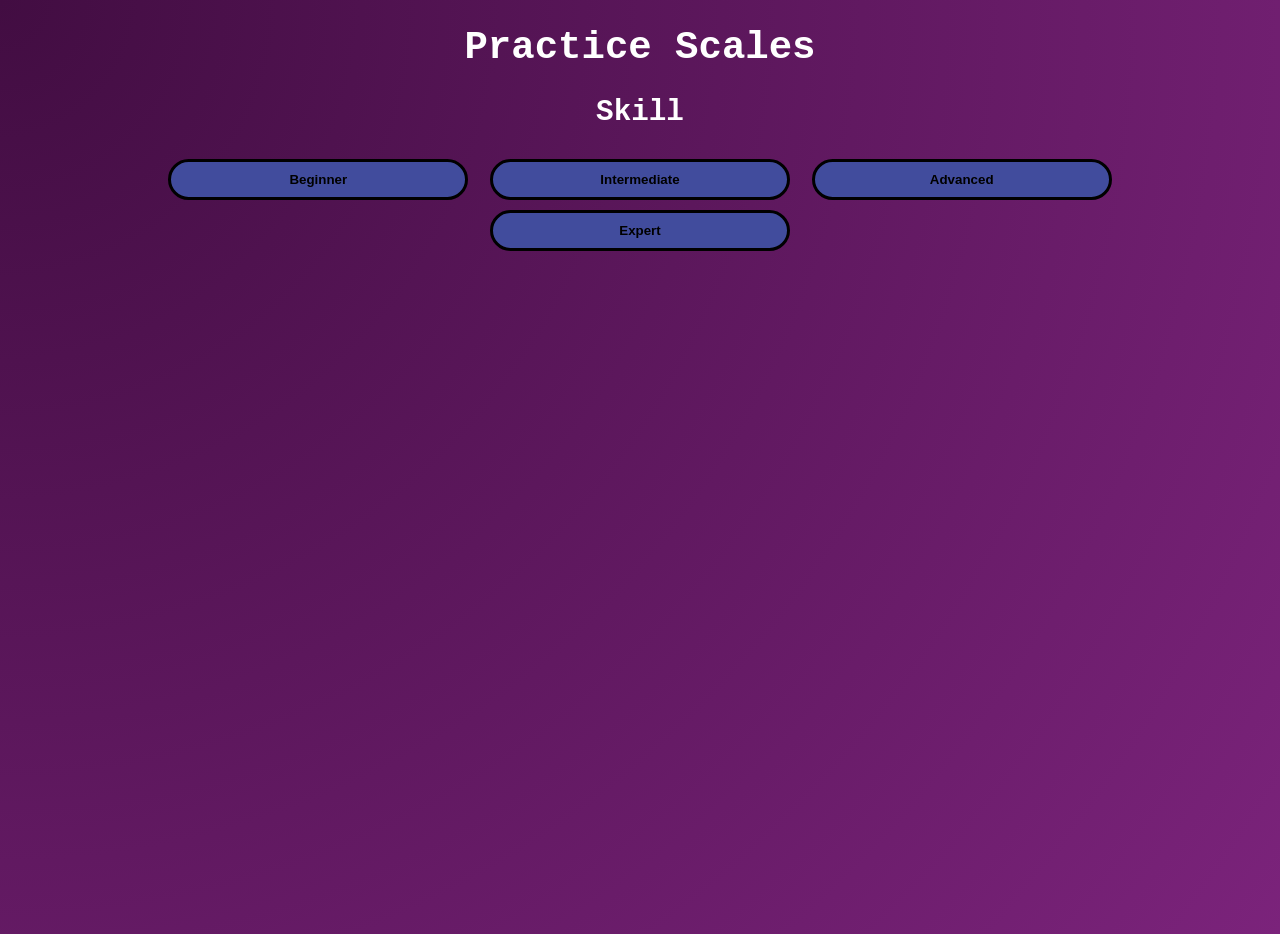
==== html/practice-scales.html @ 2d078fb2 "practice scales start" ====
<!DOCTYPE html>
<html lang="en">
<head>
    <!-- Boilerplate -->
    <meta charset="UTF-8">
    <meta name="viewport" content="width=device-width, initial-scale=1.0">

    <!-- CSS files -->
    <link rel="stylesheet" href="../css/index.css">
    <link rel="stylesheet" href="../css/practice-scales.css">

    <!-- Title -->
    <title>Music Theory</title>
</head>
<body>
    <!-- Heading -->
    <h1>Practice Scales</h1>
    
    <!-- Choose Skill -->
    <h2>Skill</h2>
    <button id="beg" class="skill">Beginner</button>
    <button id="int" class="skill">Intermediate</button>
    <button id="adv" class="skill">Advanced</button>
    <button id="exp" class="skill">Expert</button>
    
    <!-- BG and Sripts -->
    <script src="../js/tools.js"></script>
    <script src="../js/practice-scales.js"></script>
    <script src="../js/bg.js"></script>
</body>
</html>
---- css/index.css ----
/* Main Body */
body {
    /* Text */
    font-family: monospace;
    font-size: 1.5em;
    text-align: center;
    color: white;

    /* Background */
    background-repeat: no-repeat;
    min-height: 100vh;
}

/* Program Buttons */
.programs {
    /* Test */
    font-weight: 800;

    /* Box */
    background: #414c9d;
    padding: 10px;
    margin: 5px;

    /* Border */
    border: black 3px solid;
    border-radius: 30px;

    /* No user select */
    user-select: none;

    /* Anim Transition */
    transition: 0.7s ease;
}

/* Program Buttons Anim */
.programs:hover { /* Hover */
    scale: 110%;
    background: #8f8fe0;
    cursor: pointer;
}
---- css/practice-scales.css ----
.skill {
    /* Test */
    font-weight: 800;

    /* Box */
    background: #414c9d;
    padding: 10px;
    margin: 5px;
    width: 300px;

    /* Border */
    border: black 3px solid;
    border-radius: 30px;

    /* No user select */
    user-select: none;

    /* Anim Transition */
    transition: 0.7s ease;
}

.skill:hover {
    scale: 1.1;
    background: #399bcc;
    cursor: pointer;
}
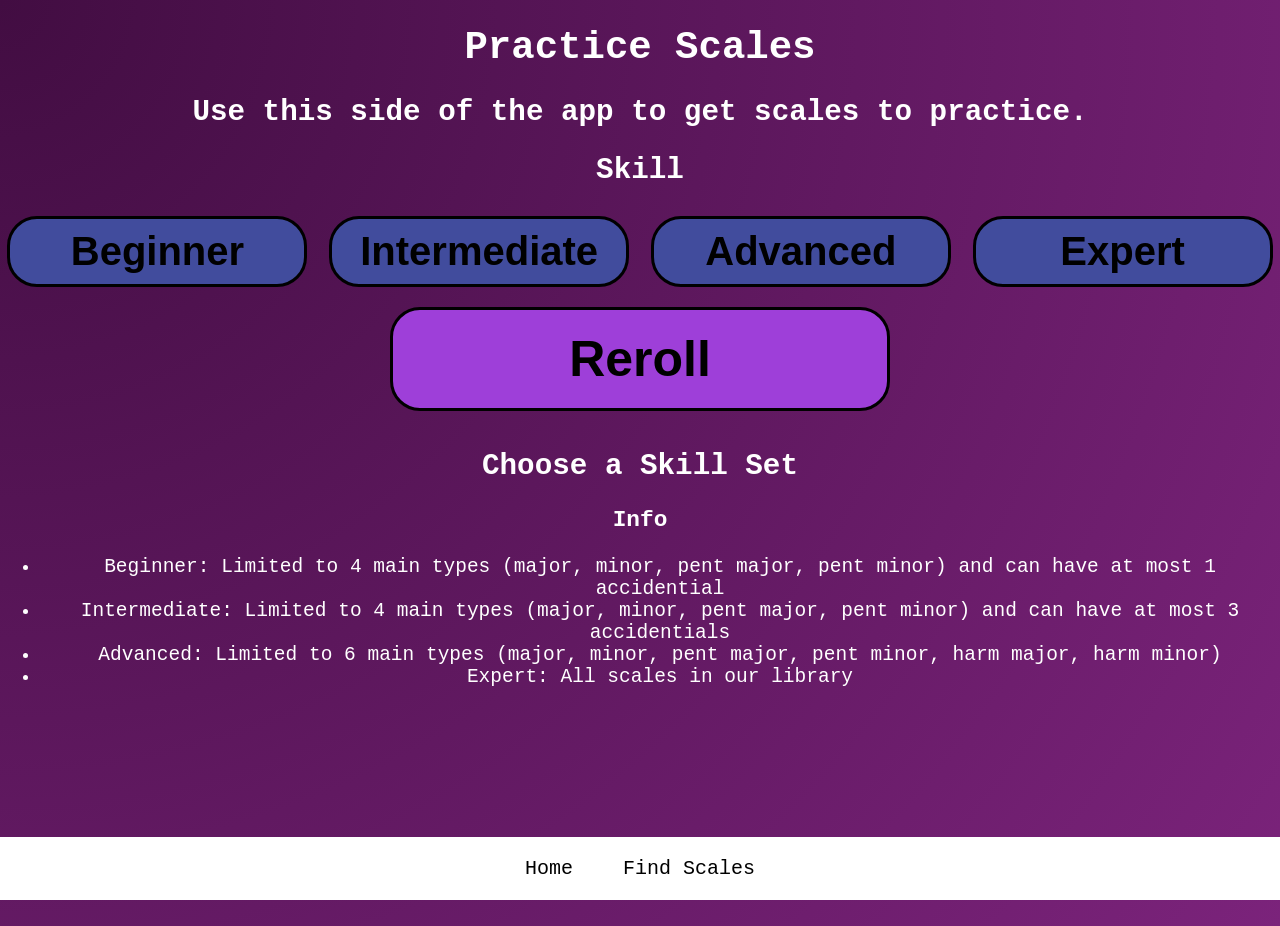
==== commit fa5ba257: "finally done" ====
--- a/html/practice-scales.html
+++ b/html/practice-scales.html
@@ -16,6 +16,8 @@
     <!-- Heading -->
     <h1>Practice Scales</h1>
     
+    <h2>Use this side of the app to get scales to practice.</h2>
+    
     <!-- Choose Skill -->
     <h2>Skill</h2>
     <button id="beg" class="skill">Beginner</button>
@@ -23,6 +25,26 @@
     <button id="adv" class="skill">Advanced</button>
     <button id="exp" class="skill">Expert</button>
     
+    <br>
+    
+    <button id="restart">Reroll</button>
+    
+    <h2 id="scale">Choose a Skill Set</h2>
+    
+    <h3>Info</h3>
+    <ul>
+        <li>Beginner: Limited to 4 main types (major, minor, pent major, pent minor) and can have at most 1 accidential</li>
+        <li>Intermediate: Limited to 4 main types (major, minor, pent major, pent minor) and can have at most 3 accidentials</li>
+        <li>Advanced: Limited to 6 main types (major, minor, pent major, pent minor, harm major, harm minor)</li>
+        <li>Expert: All scales in our library</li>
+    </ul>
+    
+    <!-- Nav -->
+    <div id="nav">
+        <a href="../index.html">Home</a>
+        <a href="find-scales.html">Find Scales</a>
+    </div>
+    
     <!-- BG and Sripts -->
     <script src="../js/tools.js"></script>
     <script src="../js/practice-scales.js"></script>
--- a/css/index.css
+++ b/css/index.css
@@ -1,5 +1,9 @@
 /* Main Body */
 body {
+    position: relative;
+    height: 100dvh;
+    margin: 0 auto;
+  
     /* Text */
     font-family: monospace;
     font-size: 1.5em;
@@ -37,4 +41,29 @@
     scale: 110%;
     background: #8f8fe0;
     cursor: pointer;
+}
+
+#nav {
+    /* Settings */
+    box-sizing: border-box;
+    margin: 0 auto;
+    background: white;
+    width: 100dvw;
+    
+    display: flex;
+    justify-content: center;
+    gap: 50px;
+    
+    position: fixed;
+    bottom: 0;
+    font-size: 20px;
+    
+    /* Box */
+    padding: 20px;
+}
+
+#nav a {
+    /* Text */
+    text-decoration: none;
+    color: black;
 }
--- a/css/practice-scales.css
+++ b/css/practice-scales.css
@@ -1,6 +1,7 @@
 .skill {
     /* Test */
     font-weight: 800;
+    font-size: 40px;
 
     /* Box */
     background: #414c9d;
@@ -23,4 +24,32 @@
     scale: 1.1;
     background: #399bcc;
     cursor: pointer;
+}
+
+#restart {
+    /* Test */
+    font-weight: 800;
+    font-size: 50px;
+
+    /* Box */
+    background: #9e3fd9;
+    padding: 20px;
+    margin: 15px;
+    width: 500px;
+
+    /* Border */
+    border: black 3px solid;
+    border-radius: 30px;
+
+    /* No user select */
+    user-select: none;
+
+    /* Anim Transition */
+    transition: 0.7s ease;
+}
+
+#restart:hover {
+    scale: 1.1;
+    background: #ae62de;
+    cursor: pointer;
 }
